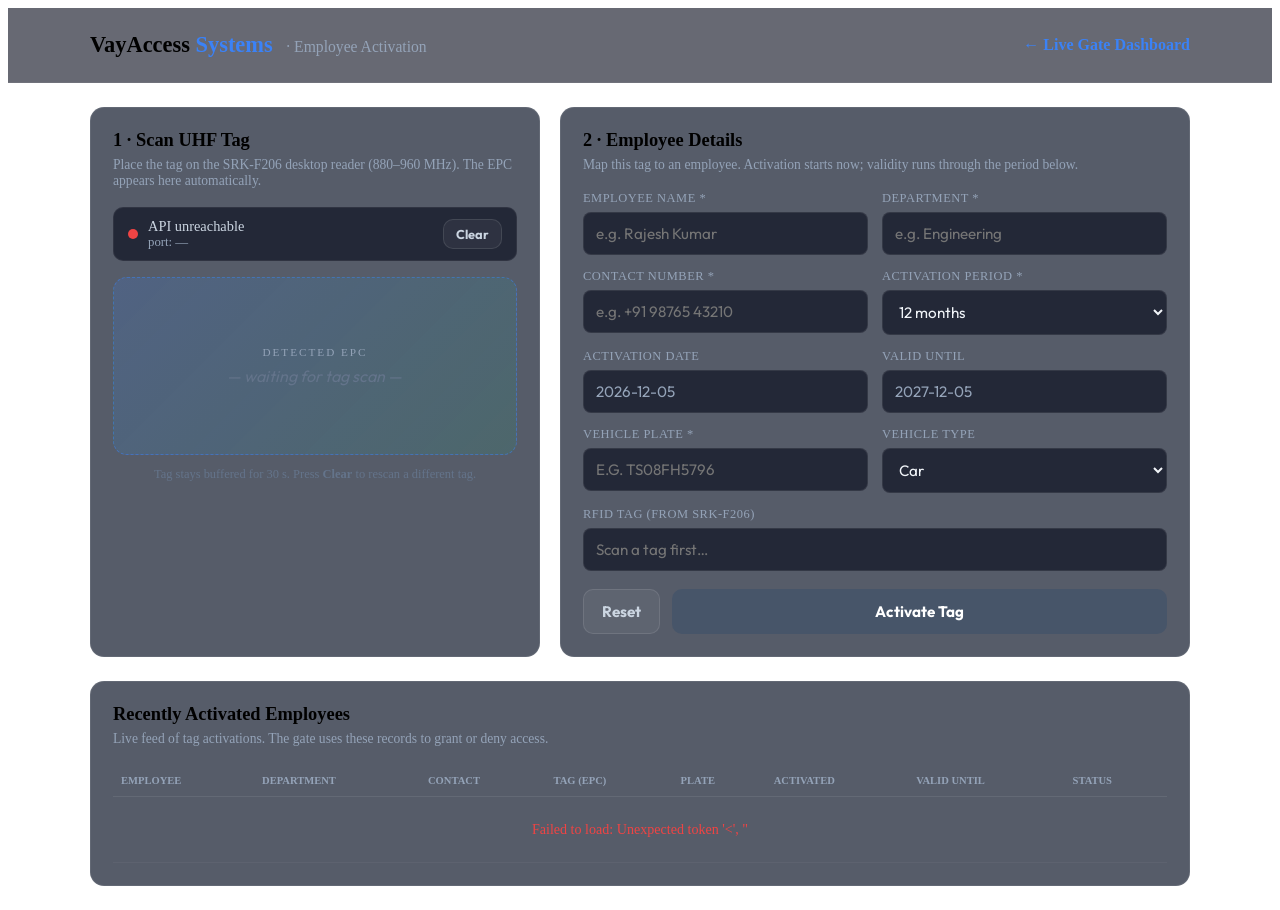
==== templates/activate.html @ 60ee518a "Initial cloud-deployable build VayAccess Systems — Flask parking management with ANPR + UHF tag acce" ====
<!DOCTYPE html>
<html lang="en">
<head>
    <meta charset="UTF-8">
    <meta name="viewport" content="width=device-width, initial-scale=1.0">
    <title>VayAccess Systems · Employee Activation</title>
    <link rel="stylesheet" href="{{ url_for('static', filename='style.css') }}">
    <link href="https://fonts.googleapis.com/css2?family=Outfit:wght@300;400;600;800&display=swap" rel="stylesheet">
    <style>
        .activate-wrap   { max-width: 1100px; margin: 24px auto; padding: 0 16px; }
        .panel-title     { display:flex; align-items:center; justify-content:space-between;
                           margin-bottom: 20px; }
        .panel-title a   { color: #3b82f6; text-decoration: none; font-weight: 600; }
        .panel-title a:hover { text-decoration: underline; }

        .grid            { display: grid; grid-template-columns: 1fr 1.4fr; gap: 20px; }
        @media (max-width: 900px) { .grid { grid-template-columns: 1fr; } }

        .card            { background: rgba(15,23,42,0.7); border:1px solid rgba(255,255,255,0.08);
                           border-radius: 14px; padding: 22px; }
        .card h2         { margin: 0 0 6px; font-size: 1.15em; }
        .card .sub       { color:#94a3b8; font-size:0.85em; margin-bottom: 18px; }

        /* Reader status pill + live EPC */
        .reader-status   { display:flex; align-items:center; gap:10px; padding:10px 14px;
                           background: rgba(2,6,23,0.6); border-radius:10px;
                           border:1px solid rgba(255,255,255,0.06); margin-bottom: 16px; }
        .dot             { width:10px; height:10px; border-radius:50%; background:#6b7280;
                           box-shadow:0 0 0 0 rgba(0,0,0,0); transition: all .3s; }
        .dot.ok          { background:#10b981; box-shadow:0 0 12px rgba(16,185,129,0.6); }
        .dot.err         { background:#ef4444; }
        .reader-text     { font-size: 0.9em; color:#cbd5e1; }
        .reader-port     { color:#94a3b8; font-size: 0.8em; }

        .tag-box         { background: linear-gradient(135deg, rgba(59,130,246,0.18), rgba(16,185,129,0.12));
                           border: 1px dashed rgba(59,130,246,0.5);
                           border-radius: 14px; padding: 28px; text-align:center; min-height: 120px;
                           display:flex; flex-direction:column; justify-content:center;
                           transition: border-color .3s, box-shadow .3s; }
        .tag-box.live    { border-style:solid; border-color: #10b981;
                           box-shadow: 0 0 24px rgba(16,185,129,0.25); }
        .tag-box .label  { font-size:0.7em; letter-spacing:2px; text-transform: uppercase;
                           color:#94a3b8; margin-bottom: 8px; }
        .tag-box .epc    { font-family: 'Consolas','Monaco',monospace; font-size: 1.45em;
                           font-weight: 700; color:#e2e8f0; word-break: break-all; }
        .tag-box .epc.idle { color:#64748b; font-size: 1.0em; font-weight: 400; font-style:italic;
                             font-family:'Outfit',sans-serif; }

        .hint            { font-size: 0.78em; color:#64748b; margin-top: 12px; text-align:center; }

        /* Form */
        .form-grid       { display:grid; grid-template-columns: 1fr 1fr; gap: 14px; }
        .form-grid .full { grid-column: 1 / -1; }
        label            { display:block; font-size:0.78em; color:#94a3b8; margin-bottom:6px;
                           text-transform: uppercase; letter-spacing:0.5px; }
        input, select    { width:100%; padding: 11px 12px; border-radius:8px;
                           background: rgba(2,6,23,0.6); color:#f1f5f9;
                           border:1px solid rgba(255,255,255,0.08); font-size:0.95em;
                           font-family: 'Outfit', sans-serif; box-sizing: border-box; }
        input:focus, select:focus { outline:none; border-color:#3b82f6; }
        input[readonly]  { color:#94a3b8; }

        .btn-row         { display:flex; gap: 12px; margin-top: 18px; }
        .btn             { padding: 12px 18px; border-radius:10px; border:none; cursor:pointer;
                           font-weight: 700; font-size:0.95em; font-family:'Outfit',sans-serif;
                           transition: all .2s; }
        .btn-primary     { background: linear-gradient(135deg,#3b82f6,#10b981); color:#fff; flex:1; }
        .btn-primary:hover { filter: brightness(1.1); }
        .btn-primary:disabled { background:#475569; cursor:not-allowed; filter:none; }
        .btn-ghost       { background: rgba(255,255,255,0.05); color:#cbd5e1;
                           border:1px solid rgba(255,255,255,0.1); }

        .toast           { position: fixed; bottom: 24px; right: 24px; padding: 14px 18px;
                           border-radius: 10px; font-weight: 600; opacity: 0; transform: translateY(20px);
                           transition: all .3s; pointer-events: none; z-index: 50; }
        .toast.show      { opacity: 1; transform: translateY(0); }
        .toast.ok        { background:#10b981; color:#fff; }
        .toast.err       { background:#ef4444; color:#fff; }

        /* Recent employees table */
        .table-wrap      { margin-top: 24px; }
        table            { width:100%; border-collapse: collapse; font-size: 0.88em; }
        th               { text-align:left; padding: 10px 8px; color:#94a3b8;
                           font-weight:600; text-transform: uppercase; font-size:0.75em;
                           border-bottom:1px solid rgba(255,255,255,0.08); }
        td               { padding: 10px 8px; border-bottom:1px solid rgba(255,255,255,0.04);
                           color:#e2e8f0; }
        tr:hover td      { background: rgba(59,130,246,0.05); }
        .pill            { padding: 3px 9px; border-radius: 6px; font-size: 0.78em; font-weight:600;
                           display: inline-block; }
        .pill.active     { background: rgba(16,185,129,0.18); color:#10b981; }
        .pill.expired    { background: rgba(239,68,68,0.18); color:#ef4444; }
        .tag-mono        { font-family: 'Consolas',monospace; font-size: 0.85em; color:#cbd5e1; }
    </style>
</head>
<body>
    <header style="padding: 24px 32px; background: rgba(2,6,23,0.6); border-bottom:1px solid rgba(255,255,255,0.06);">
        <div style="display:flex; align-items:center; justify-content:space-between; max-width: 1100px; margin: 0 auto;">
            <div style="font-size:1.4em; font-weight: 800;">
                VayAccess <span style="color:#3b82f6;">Systems</span>
                <span style="color:#94a3b8; font-weight:400; font-size:0.7em; margin-left: 8px;">· Employee Activation</span>
            </div>
            <a href="/" style="color:#3b82f6; text-decoration:none; font-weight:600;">← Live Gate Dashboard</a>
        </div>
    </header>

    <div class="activate-wrap">
        <div class="grid">
            <!-- LEFT: Tag scan -->
            <div class="card">
                <h2>1 · Scan UHF Tag</h2>
                <div class="sub">Place the tag on the SRK-F206 desktop reader (880–960 MHz). The EPC appears here automatically.</div>

                <div class="reader-status">
                    <div id="readerDot" class="dot"></div>
                    <div style="flex:1;">
                        <div class="reader-text" id="readerStatus">Connecting…</div>
                        <div class="reader-port" id="readerPort">port: —</div>
                    </div>
                    <button class="btn btn-ghost" id="btnClear" type="button" style="padding: 6px 12px; font-size: 0.8em;">Clear</button>
                </div>

                <div id="tagBox" class="tag-box">
                    <div class="label">Detected EPC</div>
                    <div id="epc" class="epc idle">— waiting for tag scan —</div>
                </div>

                <div id="renewBanner" style="display:none; margin-top: 14px; padding: 12px 14px;
                     background: rgba(245,158,11,0.12); border:1px solid rgba(245,158,11,0.4);
                     border-radius: 10px; color:#fbbf24; font-size: 0.88em;">
                    <b>↻ Renewal:</b> This tag is already assigned to
                    <b id="renewEmpName">—</b>. The form has been pre-filled —
                    edit any field and click <b>Activate Tag</b> to renew/update.
                </div>

                <div class="hint">Tag stays buffered for 30 s. Press <b>Clear</b> to rescan a different tag.</div>
            </div>

            <!-- RIGHT: Employee form -->
            <div class="card">
                <h2>2 · Employee Details</h2>
                <div class="sub">Map this tag to an employee. Activation starts now; validity runs through the period below.</div>

                <form id="empForm" autocomplete="off">
                    <div class="form-grid">
                        <div>
                            <label>Employee Name *</label>
                            <input type="text" id="emp_name" required placeholder="e.g. Rajesh Kumar">
                        </div>
                        <div>
                            <label>Department *</label>
                            <input type="text" id="department" required placeholder="e.g. Engineering">
                        </div>
                        <div>
                            <label>Contact Number *</label>
                            <input type="tel" id="contact_number" required placeholder="e.g. +91 98765 43210"
                                   pattern="[\+\d\s\-]{7,20}">
                        </div>
                        <div>
                            <label>Activation Period *</label>
                            <select id="activation_months" required>
                                <option value="1">1 month</option>
                                <option value="3">3 months</option>
                                <option value="6">6 months</option>
                                <option value="12" selected>12 months</option>
                                <option value="24">24 months</option>
                                <option value="36">36 months</option>
                            </select>
                        </div>
                        <div>
                            <label>Activation Date</label>
                            <input type="text" id="activation_date" readonly>
                        </div>
                        <div>
                            <label>Valid Until</label>
                            <input type="text" id="valid_until_display" readonly>
                        </div>
                        <div>
                            <label>Vehicle Plate *</label>
                            <input type="text" id="number_plate" required placeholder="e.g. TS08FH5796"
                                   style="text-transform: uppercase;"
                                   pattern="[A-Za-z0-9\-\s]{4,15}">
                        </div>
                        <div>
                            <label>Vehicle Type</label>
                            <select id="vehicle_type">
                                <option value="Car" selected>Car</option>
                                <option value="Bike">Bike / Scooty</option>
                                <option value="Truck">Truck</option>
                                <option value="Bus">Bus</option>
                            </select>
                        </div>
                        <div class="full">
                            <label>RFID Tag (from SRK-F206)</label>
                            <input type="text" id="rfid_tag" readonly placeholder="Scan a tag first…">
                        </div>
                    </div>

                    <div class="btn-row">
                        <button type="button" class="btn btn-ghost" id="btnReset">Reset</button>
                        <button type="submit" class="btn btn-primary" id="btnActivate" disabled>Activate Tag</button>
                    </div>
                </form>
            </div>
        </div>

        <!-- Recent activations -->
        <div class="card table-wrap">
            <h2>Recently Activated Employees</h2>
            <div class="sub">Live feed of tag activations. The gate uses these records to grant or deny access.</div>
            <div style="overflow-x:auto;">
                <table>
                    <thead>
                        <tr>
                            <th>Employee</th>
                            <th>Department</th>
                            <th>Contact</th>
                            <th>Tag (EPC)</th>
                            <th>Plate</th>
                            <th>Activated</th>
                            <th>Valid Until</th>
                            <th>Status</th>
                        </tr>
                    </thead>
                    <tbody id="empTbody">
                        <tr><td colspan="8" style="text-align:center; color:#64748b; padding:24px;">Loading…</td></tr>
                    </tbody>
                </table>
            </div>
        </div>
    </div>

    <div id="toast" class="toast"></div>

<script>
const $ = (id) => document.getElementById(id);

function showToast(msg, kind = 'ok') {
    const t = $('toast');
    t.textContent = msg;
    t.className = `toast show ${kind}`;
    setTimeout(() => { t.className = `toast ${kind}`; }, 3200);
}

function setActivateBtnState() {
    const hasTag = $('rfid_tag').value.trim().length > 0;
    $('btnActivate').disabled = !hasTag;
}

function fmtDate(d) {
    return d.toISOString().slice(0, 10);
}

function recalcValidity() {
    const months = parseInt($('activation_months').value || '12', 10);
    const now = new Date();
    const valid = new Date(now);
    valid.setMonth(valid.getMonth() + months);
    $('activation_date').value = fmtDate(now);
    $('valid_until_display').value = fmtDate(valid);
}

$('activation_months').addEventListener('change', recalcValidity);
recalcValidity();
setInterval(() => {
    // Keep "today" fresh if the page sits open overnight.
    if ($('activation_date').value !== fmtDate(new Date())) recalcValidity();
}, 60_000);

// Clear all the user-editable form fields, preserving the live RFID tag
// (so a fresh scan immediately shows in the EPC box and rfid_tag field).
function clearFormFields() {
    $('emp_name').value         = '';
    $('department').value       = '';
    $('contact_number').value   = '';
    $('number_plate').value     = '';
    $('vehicle_type').value     = 'Car';
    $('activation_months').value = '12';
    recalcValidity();
}

// Look up an existing employee by tag.
//   - found     → pre-fill the form for renewal, show the amber banner
//   - not found → BLANK the form so the previous tag's details don't bleed
//                  into the new enrollment
// Called once per newly-detected tag (guarded by lastLookedUpTag).
async function lookupAndPrefill(tag) {
    try {
        const r = await fetch(`/api/employees/by_tag/${encodeURIComponent(tag)}`,
                              { cache: 'no-store' });
        if (r.status === 404) {
            clearFormFields();
            $('renewBanner').style.display = 'none';
            return;
        }
        const js = await r.json();
        if (!js.found || !js.employee) {
            clearFormFields();
            $('renewBanner').style.display = 'none';
            return;
        }
        const e = js.employee;
        $('emp_name').value         = e.owner_name     || '';
        $('department').value       = e.department     || '';
        $('contact_number').value   = e.contact_number || '';
        $('number_plate').value     = (e.number_plate || '').replace(/^EMP-/, '');
        if (e.vehicle_type)      $('vehicle_type').value     = e.vehicle_type;
        if (e.activation_months) $('activation_months').value = e.activation_months;
        recalcValidity();
        $('renewEmpName').textContent = e.owner_name || tag;
        $('renewBanner').style.display = 'block';
    } catch (err) {
        // Lookup failure (network/server hiccup) → leave fields alone
        $('renewBanner').style.display = 'none';
    }
}

// Track which tag we've already pre-filled for, so we don't re-fetch every
// 800 ms while the same tag stays buffered.
let lastLookedUpTag = '';

// Poll desktop reader status + latest tag
async function pollReader() {
    try {
        const r  = await fetch('/api/desktop_reader/status', { cache: 'no-store' });
        const js = await r.json();
        const ok = (js.status || '').toLowerCase().startsWith('connected');
        const err = !ok && /(error|failed|not installed|no com)/i.test(js.status || '');
        const dot = $('readerDot');
        dot.classList.toggle('ok',  ok);
        dot.classList.toggle('err', err);
        $('readerStatus').textContent = js.status || '—';
        $('readerPort').textContent   = `port: ${js.port || 'auto'}  ·  ${js.baudrate || 115200} baud  ·  proto: ${js.active_protocol || '—'}`;

        const tag = (js.latest_tag || '').toUpperCase();
        const epcEl = $('epc');
        const tagBox = $('tagBox');
        if (tag) {
            if ($('rfid_tag').value !== tag) {
                $('rfid_tag').value = tag;
                setActivateBtnState();
            }
            epcEl.textContent = tag;
            epcEl.classList.remove('idle');
            tagBox.classList.add('live');
            // First time we see this tag in this session → look it up to
            // see if it's already activated, and pre-fill the form if so.
            if (tag !== lastLookedUpTag) {
                lastLookedUpTag = tag;
                lookupAndPrefill(tag);
            }
        } else if (!$('rfid_tag').value) {
            epcEl.textContent = '— waiting for tag scan —';
            epcEl.classList.add('idle');
            tagBox.classList.remove('live');
            $('renewBanner').style.display = 'none';
        }
    } catch (e) {
        $('readerStatus').textContent = 'API unreachable';
        $('readerDot').classList.add('err');
    }
}
setInterval(pollReader, 800);
pollReader();

// Clear buffered tag
$('btnClear').addEventListener('click', async () => {
    await fetch('/api/desktop_reader/clear', { method: 'POST' });
    $('rfid_tag').value = '';
    $('epc').textContent = '— waiting for tag scan —';
    $('epc').classList.add('idle');
    $('tagBox').classList.remove('live');
    $('renewBanner').style.display = 'none';
    lastLookedUpTag = '';
    setActivateBtnState();
});

// Reset form
$('btnReset').addEventListener('click', () => {
    $('empForm').reset();
    $('rfid_tag').value = '';
    $('renewBanner').style.display = 'none';
    lastLookedUpTag = '';
    recalcValidity();
    setActivateBtnState();
});

// Submit
$('empForm').addEventListener('submit', async (e) => {
    e.preventDefault();
    const body = {
        employee_name:     $('emp_name').value.trim(),
        department:        $('department').value.trim(),
        contact_number:    $('contact_number').value.trim(),
        rfid_tag:          $('rfid_tag').value.trim(),
        activation_months: parseInt($('activation_months').value, 10),
        number_plate:      $('number_plate').value.trim(),
        vehicle_type:      $('vehicle_type').value,
    };
    $('btnActivate').disabled = true;
    $('btnActivate').textContent = 'Activating…';
    try {
        const r  = await fetch('/api/employees', {
            method: 'POST',
            headers: { 'Content-Type': 'application/json' },
            body: JSON.stringify(body),
        });
        const js = await r.json();
        if (r.ok && js.status === 'success') {
            showToast(`✓ Tag ${js.action} for ${body.employee_name}`, 'ok');
            $('empForm').reset();
            $('rfid_tag').value = '';
            $('renewBanner').style.display = 'none';
            lastLookedUpTag = '';
            recalcValidity();
            loadEmployees();
        } else {
            showToast(`✗ ${js.message || 'Failed to activate'}`, 'err');
        }
    } catch (err) {
        showToast(`✗ Network error: ${err.message}`, 'err');
    } finally {
        $('btnActivate').textContent = 'Activate Tag';
        setActivateBtnState();
    }
});

// Load recent employees
async function loadEmployees() {
    try {
        const r  = await fetch('/api/employees', { cache: 'no-store' });
        const js = await r.json();
        const tb = $('empTbody');
        if (!Array.isArray(js) || js.length === 0) {
            tb.innerHTML = `<tr><td colspan="8" style="text-align:center; color:#64748b; padding:24px;">No employees activated yet.</td></tr>`;
            return;
        }
        tb.innerHTML = js.map(e => `
            <tr>
                <td>${e.owner_name || '—'}</td>
                <td>${e.department || '—'}</td>
                <td>${e.contact_number || '—'}</td>
                <td><span class="tag-mono">${e.rfid_tag || '—'}</span></td>
                <td>${(e.number_plate || '').startsWith('EMP-') ? '<span style="color:#64748b;">(none)</span>' : (e.number_plate || '—')}</td>
                <td>${e.activated_at ? e.activated_at.slice(0,10) : '—'}</td>
                <td>${e.valid_until || '—'}</td>
                <td><span class="pill ${e.status === 'Active' ? 'active' : 'expired'}">${e.status}</span></td>
            </tr>
        `).join('');
    } catch (err) {
        $('empTbody').innerHTML = `<tr><td colspan="8" style="text-align:center; color:#ef4444; padding:24px;">Failed to load: ${err.message}</td></tr>`;
    }
}
loadEmployees();
setInterval(loadEmployees, 5000);
</script>
</body>
</html>
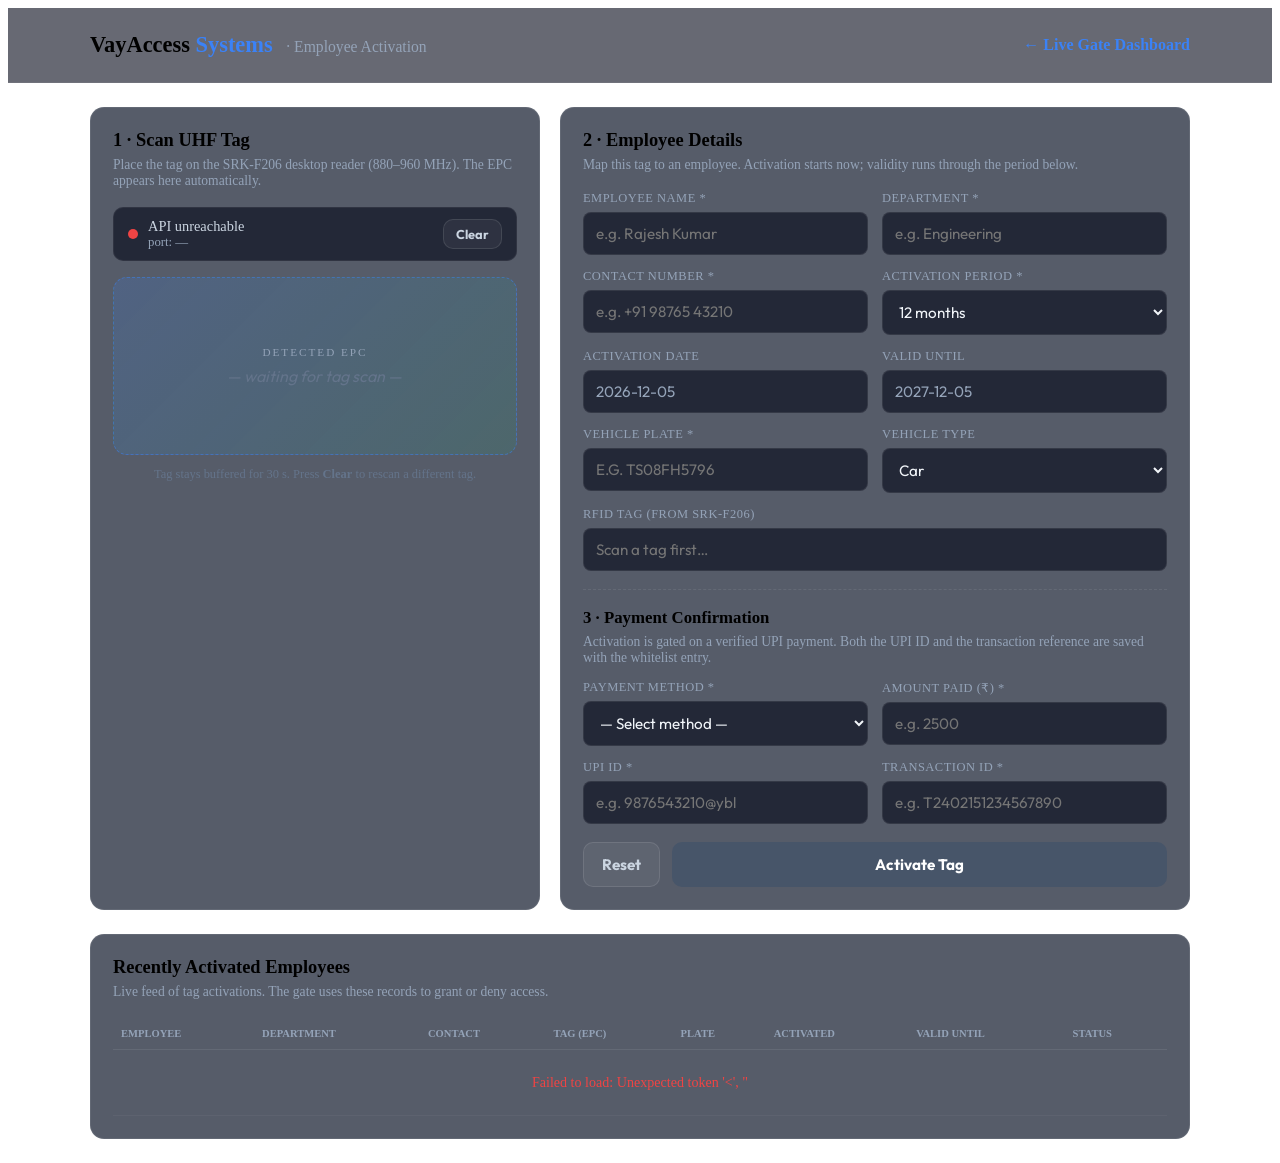
==== commit 836d1634: "feat(activation): gate whitelist on verified UPI payment Adds a mandatory payment step to employee t" ====
--- a/templates/activate.html
+++ b/templates/activate.html
@@ -196,6 +196,50 @@
                         </div>
                     </div>
 
+                    <!-- ── 3 · Payment ─────────────────────────────────────── -->
+                    <div style="margin-top: 18px; padding-top: 18px;
+                                border-top: 1px dashed rgba(255,255,255,0.08);">
+                        <h2 style="margin: 0 0 6px; font-size: 1.05em;">3 · Payment Confirmation</h2>
+                        <div class="sub" style="margin-bottom: 14px;">
+                            Activation is gated on a verified UPI payment. Both
+                            the UPI ID and the transaction reference are saved
+                            with the whitelist entry.
+                        </div>
+                        <div class="form-grid">
+                            <div>
+                                <label>Payment Method *</label>
+                                <select id="payment_method" required>
+                                    <option value="" selected disabled>— Select method —</option>
+                                    <option value="PhonePe">PhonePe</option>
+                                    <option value="Paytm">Paytm</option>
+                                    <option value="Google Pay">Google Pay</option>
+                                    <option value="BHIM">BHIM</option>
+                                    <option value="Amazon Pay">Amazon Pay</option>
+                                    <option value="Other UPI">Other UPI</option>
+                                </select>
+                            </div>
+                            <div>
+                                <label>Amount Paid (₹) *</label>
+                                <input type="number" id="payment_amount" required min="1" step="1"
+                                       placeholder="e.g. 2500">
+                            </div>
+                            <div>
+                                <label>UPI ID *</label>
+                                <input type="text" id="upi_id" required
+                                       placeholder="e.g. 9876543210@ybl"
+                                       pattern="[a-zA-Z0-9._\-]{2,256}@[a-zA-Z][a-zA-Z0-9.\-]{1,64}"
+                                       title="Format: name@provider — e.g. 9876543210@ybl">
+                            </div>
+                            <div>
+                                <label>Transaction ID *</label>
+                                <input type="text" id="transaction_id" required
+                                       placeholder="e.g. T2402151234567890"
+                                       pattern="[A-Za-z0-9]{8,30}"
+                                       title="8-30 alphanumeric characters (provider-issued reference)">
+                            </div>
+                        </div>
+                    </div>
+
                     <div class="btn-row">
                         <button type="button" class="btn btn-ghost" id="btnReset">Reset</button>
                         <button type="submit" class="btn btn-primary" id="btnActivate" disabled>Activate Tag</button>
@@ -242,10 +286,27 @@
     setTimeout(() => { t.className = `toast ${kind}`; }, 3200);
 }
 
+// Mirror the server-side regex so we don't enable the button for inputs the
+// backend will reject. Keeps the UX honest without an extra round-trip.
+const UPI_RE = /^[a-zA-Z0-9._\-]{2,256}@[a-zA-Z][a-zA-Z0-9.\-]{1,64}$/;
+const TXN_RE = /^[A-Za-z0-9]{8,30}$/;
+
 function setActivateBtnState() {
-    const hasTag = $('rfid_tag').value.trim().length > 0;
-    $('btnActivate').disabled = !hasTag;
-}
+    const hasTag      = $('rfid_tag').value.trim().length > 0;
+    const method      = $('payment_method').value;
+    const amount      = parseInt($('payment_amount').value, 10);
+    const upi         = $('upi_id').value.trim();
+    const txn         = $('transaction_id').value.trim();
+    const paymentOk   = !!method && amount > 0 && UPI_RE.test(upi) && TXN_RE.test(txn);
+    $('btnActivate').disabled = !(hasTag && paymentOk);
+}
+
+// Re-check button state whenever any payment field changes so it enables/
+// disables in real time as the operator fills the form.
+['payment_method', 'payment_amount', 'upi_id', 'transaction_id'].forEach(id => {
+    $(id).addEventListener('input',  setActivateBtnState);
+    $(id).addEventListener('change', setActivateBtnState);
+});
 
 function fmtDate(d) {
     return d.toISOString().slice(0, 10);
@@ -396,6 +457,10 @@
         activation_months: parseInt($('activation_months').value, 10),
         number_plate:      $('number_plate').value.trim(),
         vehicle_type:      $('vehicle_type').value,
+        payment_method:    $('payment_method').value,
+        payment_amount:    parseInt($('payment_amount').value, 10) || 0,
+        upi_id:            $('upi_id').value.trim(),
+        transaction_id:    $('transaction_id').value.trim(),
     };
     $('btnActivate').disabled = true;
     $('btnActivate').textContent = 'Activating…';
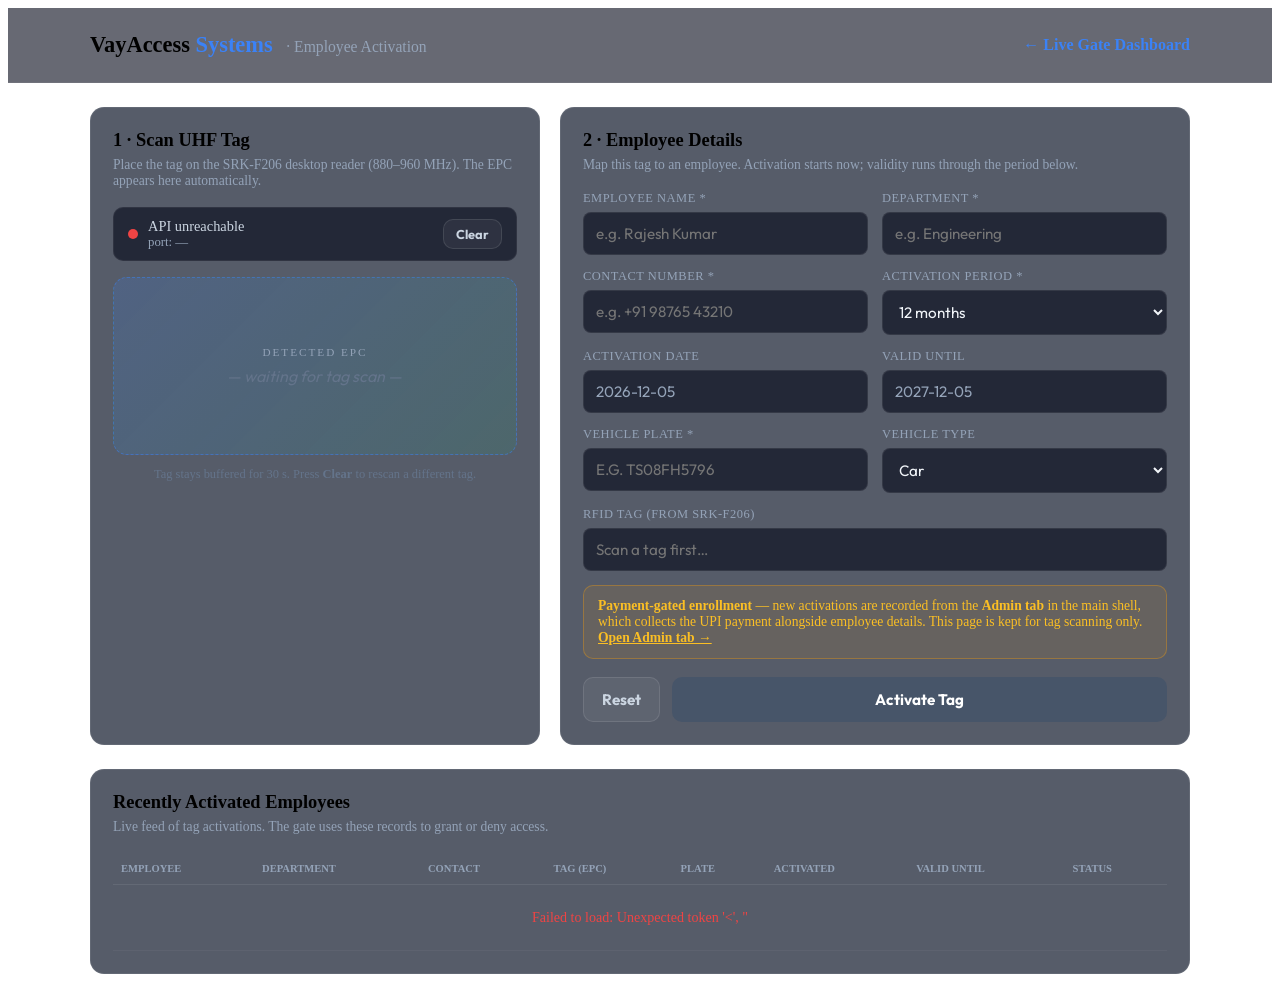
==== commit c5b5cd4a: "refactor(activate-page): remove duplicate payment UI, link to Admin tab Per UX feedback: payment-gat" ====
--- a/templates/activate.html
+++ b/templates/activate.html
@@ -196,48 +196,15 @@
                         </div>
                     </div>
 
-                    <!-- ── 3 · Payment ─────────────────────────────────────── -->
-                    <div style="margin-top: 18px; padding-top: 18px;
-                                border-top: 1px dashed rgba(255,255,255,0.08);">
-                        <h2 style="margin: 0 0 6px; font-size: 1.05em;">3 · Payment Confirmation</h2>
-                        <div class="sub" style="margin-bottom: 14px;">
-                            Activation is gated on a verified UPI payment. Both
-                            the UPI ID and the transaction reference are saved
-                            with the whitelist entry.
-                        </div>
-                        <div class="form-grid">
-                            <div>
-                                <label>Payment Method *</label>
-                                <select id="payment_method" required>
-                                    <option value="" selected disabled>— Select method —</option>
-                                    <option value="PhonePe">PhonePe</option>
-                                    <option value="Paytm">Paytm</option>
-                                    <option value="Google Pay">Google Pay</option>
-                                    <option value="BHIM">BHIM</option>
-                                    <option value="Amazon Pay">Amazon Pay</option>
-                                    <option value="Other UPI">Other UPI</option>
-                                </select>
-                            </div>
-                            <div>
-                                <label>Amount Paid (₹) *</label>
-                                <input type="number" id="payment_amount" required min="1" step="1"
-                                       placeholder="e.g. 2500">
-                            </div>
-                            <div>
-                                <label>UPI ID *</label>
-                                <input type="text" id="upi_id" required
-                                       placeholder="e.g. 9876543210@ybl"
-                                       pattern="[a-zA-Z0-9._\-]{2,256}@[a-zA-Z][a-zA-Z0-9.\-]{1,64}"
-                                       title="Format: name@provider — e.g. 9876543210@ybl">
-                            </div>
-                            <div>
-                                <label>Transaction ID *</label>
-                                <input type="text" id="transaction_id" required
-                                       placeholder="e.g. T2402151234567890"
-                                       pattern="[A-Za-z0-9]{8,30}"
-                                       title="8-30 alphanumeric characters (provider-issued reference)">
-                            </div>
-                        </div>
+                    <div style="margin-top: 14px; padding: 12px 14px;
+                                background: rgba(245,158,11,0.10);
+                                border:1px solid rgba(245,158,11,0.35);
+                                border-radius: 10px; color:#fbbf24; font-size: 0.85em;">
+                        <b>Payment-gated enrollment</b> — new activations are
+                        recorded from the <b>Admin tab</b> in the main shell,
+                        which collects the UPI payment alongside employee
+                        details. This page is kept for tag scanning only.
+                        <a href="/#admin" style="color:#fbbf24; font-weight:700;">Open Admin tab →</a>
                     </div>
 
                     <div class="btn-row">
@@ -286,27 +253,10 @@
     setTimeout(() => { t.className = `toast ${kind}`; }, 3200);
 }
 
-// Mirror the server-side regex so we don't enable the button for inputs the
-// backend will reject. Keeps the UX honest without an extra round-trip.
-const UPI_RE = /^[a-zA-Z0-9._\-]{2,256}@[a-zA-Z][a-zA-Z0-9.\-]{1,64}$/;
-const TXN_RE = /^[A-Za-z0-9]{8,30}$/;
-
 function setActivateBtnState() {
-    const hasTag      = $('rfid_tag').value.trim().length > 0;
-    const method      = $('payment_method').value;
-    const amount      = parseInt($('payment_amount').value, 10);
-    const upi         = $('upi_id').value.trim();
-    const txn         = $('transaction_id').value.trim();
-    const paymentOk   = !!method && amount > 0 && UPI_RE.test(upi) && TXN_RE.test(txn);
-    $('btnActivate').disabled = !(hasTag && paymentOk);
-}
-
-// Re-check button state whenever any payment field changes so it enables/
-// disables in real time as the operator fills the form.
-['payment_method', 'payment_amount', 'upi_id', 'transaction_id'].forEach(id => {
-    $(id).addEventListener('input',  setActivateBtnState);
-    $(id).addEventListener('change', setActivateBtnState);
-});
+    const hasTag = $('rfid_tag').value.trim().length > 0;
+    $('btnActivate').disabled = !hasTag;
+}
 
 function fmtDate(d) {
     return d.toISOString().slice(0, 10);
@@ -457,10 +407,6 @@
         activation_months: parseInt($('activation_months').value, 10),
         number_plate:      $('number_plate').value.trim(),
         vehicle_type:      $('vehicle_type').value,
-        payment_method:    $('payment_method').value,
-        payment_amount:    parseInt($('payment_amount').value, 10) || 0,
-        upi_id:            $('upi_id').value.trim(),
-        transaction_id:    $('transaction_id').value.trim(),
     };
     $('btnActivate').disabled = true;
     $('btnActivate').textContent = 'Activating…';
